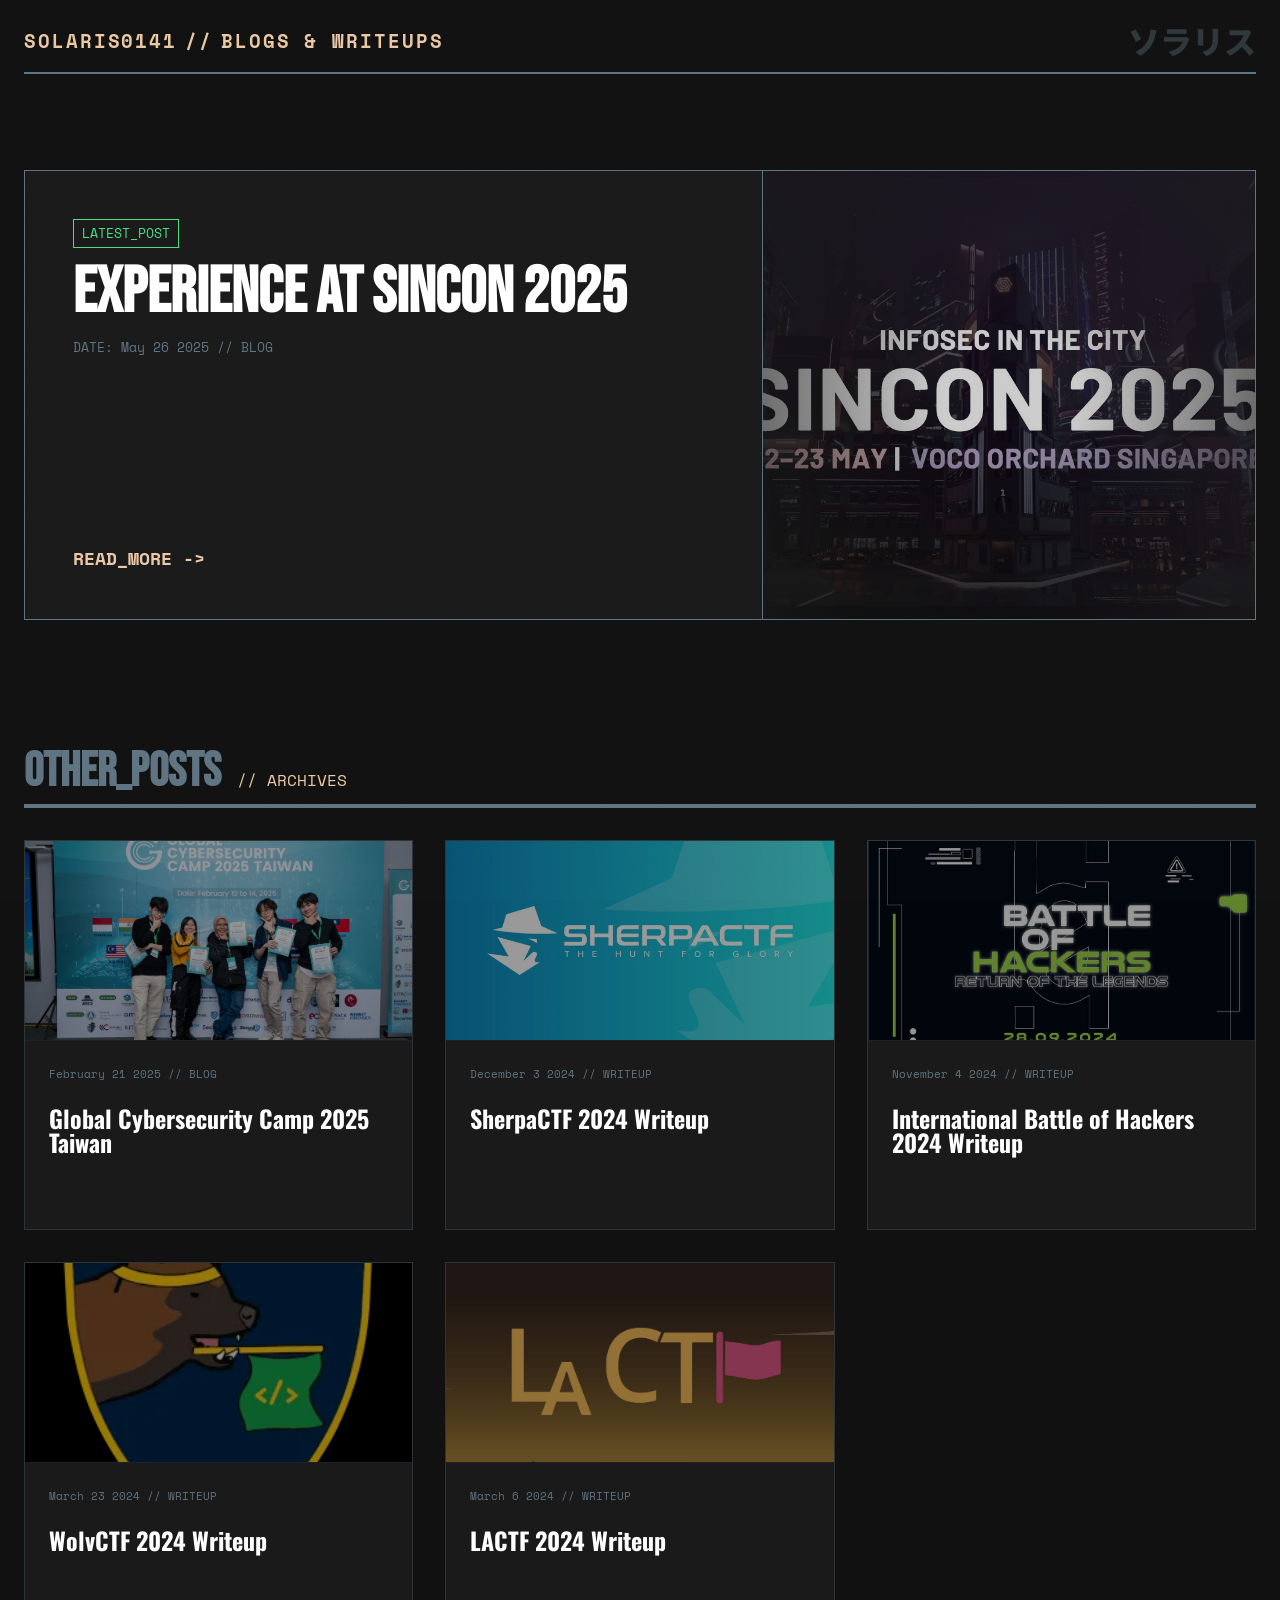
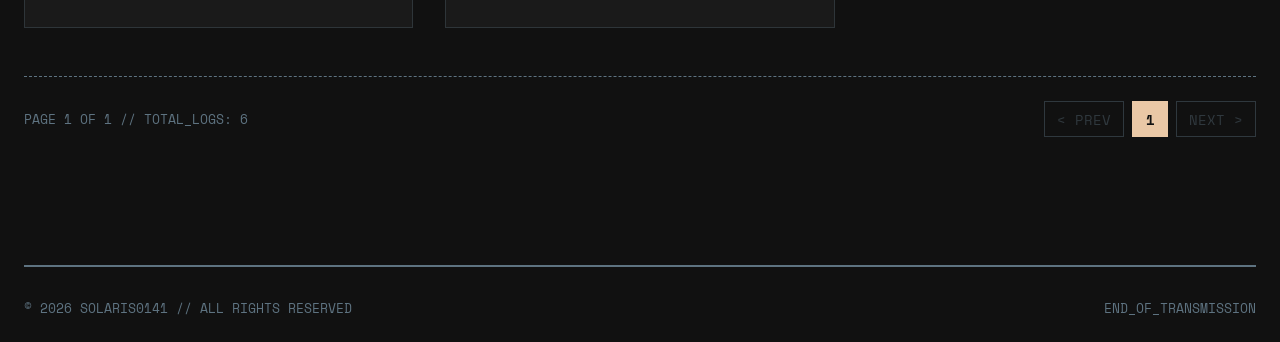
==== blogmenu.html @ 87ff186c "Big Design Change with new main index page and added IBOH2024 Writeup" ====
<!DOCTYPE html>
<html lang="en">
  <head>
    <meta charset="UTF-8" />
    <meta name="viewport" content="width=device-width, initial-scale=1.0, maximum-scale=1.0, user-scalable=no" />
    <title>Solaris0141 | Blog Transmission</title>
    
    <link rel="stylesheet" href="css/blogmenustyles.css">
    
    <!-- Google Fonts -->
    <link rel="preconnect" href="https://fonts.googleapis.com">
    <link rel="preconnect" href="https://fonts.gstatic.com" crossorigin>
    <link href="https://fonts.googleapis.com/css2?family=Bebas+Neue&family=Manrope:wght@400;700;800&family=Oswald:wght@400;500;700&family=Noto+Sans+JP:wght@400;700;900&family=Space+Mono:ital,wght@0,400;0,700;1,400&display=swap" rel="stylesheet">
  </head>
  <body>
     
    <!-- Fixed Noise Overlay -->
    <div class="noise-overlay-fixed pointer-events-none z-50">
      <svg width="100%" height="100%">
        <filter id="noise">
          <feTurbulence type="fractalNoise" baseFrequency="0.65" numOctaves="3" stitchTiles="stitch" />
        </filter>
        <rect width="100%" height="100%" filter="url(#noise)" />
      </svg>
    </div>

    <div class="page-wrapper">
        
        <!-- HEADER -->
        <header class="blog-header">
            <a href="index.html" class="header-title">
                <span class="h-main">solaris0141</span>
                <span class="h-div">//</span>
                <span class="h-sub">Blogs & Writeups</span>
            </a>
            <a href="index.html" class="header-jp">ソラリス</a>
        </header>

        <!-- HERO: LATEST POST (Content Injected via JS) -->
        <section id="hero-section" class="blog-hero">
            <!-- JS will populate this -->
        </section>

        <!-- GRID: ARCHIVES -->
        <section>
            <div class="grid-header">
                <h2 class="section-title">Other_Posts</h2>
                <span style="font-family: var(--font-mono); color: var(--c-beige);">// ARCHIVES</span>
            </div>

            <!-- Blog Grid (Content Injected via JS) -->
            <div id="blog-grid" class="blog-grid">
               <!-- JS will populate this -->
            </div>

            <!-- PAGINATION CONTROLS (Content Injected via JS) -->
            <div id="pagination-container" class="pagination-container">
               <!-- JS will populate this -->
            </div>
        </section>

        <!-- FOOTER -->
        <footer class="simple-footer">
            <div>© 2026 SOLARIS0141 // ALL RIGHTS RESERVED</div>
            <div>END_OF_TRANSMISSION</div>
        </footer>

    </div>

    <!-- SCRIPTS -->
    <script src="js/blogData.js"></script>
    <script src="js/blogMenuLogic.js"></script>
  </body>
</html>
---- css/blogmenustyles.css ----
:root {
--c-bg: #111111;
--c-beige: #EAC8A6;
--c-light: #DACBB6;
--c-slate: #5E7381;
--c-dark: #1A1A1A;
--c-text: #111111;
--c-white: #ffffff;

--font-main: 'Oswald', sans-serif;
--font-jp: 'Noto Sans JP', sans-serif;
--font-mono: 'Space Mono', monospace;
--font-bebas: 'Bebas Neue', sans-serif;
--font-manrope: 'Manrope', sans-serif;
}

* { box-sizing: border-box; margin: 0; padding: 0; }

html, body { width: 100%; min-height: 100vh; }

body {
font-family: var(--font-main);
background-color: var(--c-bg);
color: var(--c-light);
overflow-x: hidden;
padding: 1.5rem;
}

.page-wrapper {
max-width: 1600px;
margin: 0 auto;
display: flex;
flex-direction: column;
gap: 4rem;
}

.font-mono { font-family: var(--font-mono); }
.font-bebas { font-family: var(--font-bebas); }
.font-manrope { font-family: var(--font-manrope); }
.text-uc { text-transform: uppercase; }
.font-bold { font-weight: 700; }

.z-50 { z-index: 50; }
.pointer-events-none { pointer-events: none; }

.noise-overlay-fixed {
position: fixed;
top: 0;
left: 0;
width: 100%;
height: 100%;
opacity: 0.06;
mix-blend-mode: overlay;
}

.blog-header {
display: flex;
justify-content: space-between;
align-items: center;
border-bottom: 2px solid var(--c-slate);
padding-bottom: 1rem;
margin-bottom: 2rem;
position: relative;
z-index: 60;
}

.header-title {
font-family: var(--font-mono);
color: var(--c-beige);
font-size: 1.2rem;
font-weight: 700;
letter-spacing: 0.1em;
text-decoration: none;
text-transform: uppercase;
display: flex;
align-items: center;
gap: 0.5rem;
cursor: pointer;
transition: opacity 0.2s ease;
}

.header-title:hover {
opacity: 0.7;
}

.header-jp {
font-family: var(--font-jp);
font-weight: 900;
font-size: 2rem;
color: var(--c-slate);
opacity: 0.4;
line-height: 1;
user-select: none;
text-decoration: none;
cursor: pointer;
transition: opacity 0.2s ease;
}

.header-jp:hover {
opacity: 1;
color: var(--c-beige);
}

.blog-hero {
display: grid;
grid-template-columns: 1.2fr 0.8fr;
background: var(--c-dark);
border: 1px solid var(--c-slate);
min-height: 450px;
position: relative;
}

.hero-text-side {
padding: 3rem;
display: flex;
flex-direction: column;
justify-content: space-between;
border-right: 1px solid var(--c-slate);
position: relative;
}

.hero-label {
font-family: var(--font-mono);
color: #4ade80;
font-size: 0.8rem;
margin-bottom: 1rem;
display: inline-block;
border: 1px solid #4ade80;
padding: 4px 8px;
}

.hero-title {
font-family: var(--font-bebas);
font-size: clamp(3rem, 5vw, 5rem);
line-height: 0.9;
color: var(--c-white);
margin-bottom: 1rem;
}

.read-more-btn {
display: inline-flex;
align-items: center;
gap: 0.5rem;
font-family: var(--font-mono);
color: var(--c-beige);
text-decoration: none;
font-weight: 700;
font-size: 1.1rem;
transition: transform 0.2s;
}
.read-more-btn:hover {
transform: translateX(10px);
}

.hero-visual-side {
position: relative;
background: #000;
overflow: hidden;
}

.hero-img {
width: 100%;
height: 100%;
object-fit: cover;
opacity: 0.8;
}

.hero-overlay {
position: absolute;
inset: 0;
background: radial-gradient(circle, transparent 20%, var(--c-dark) 120%);
pointer-events: none;
}

.grid-header {
display: flex;
align-items: baseline;
gap: 1rem;
margin-bottom: 2rem;
border-bottom: 4px solid var(--c-slate);
padding-bottom: 0.5rem;
margin-top: 4rem;
}

.section-title {
font-family: var(--font-bebas);
font-size: 3rem;
color: var(--c-slate);
line-height: 1;
}

.blog-grid {
display: grid;
grid-template-columns: repeat(3, 1fr);
gap: 2rem;
}

.blog-card {
background: var(--c-dark);
border: 1px solid rgba(94, 115, 129, 0.3);
display: flex;
flex-direction: column;
text-decoration: none;
color: inherit;
transition: all 0.3s cubic-bezier(0,0,0.2,1);
position: relative;
overflow: hidden;
}

.blog-card:hover {
transform: translateY(-5px);
border-color: var(--c-beige);
box-shadow: 0 10px 30px rgba(0,0,0,0.5);
}

.card-img-container {
height: 200px;
background: #000;
position: relative;
overflow: hidden;
border-bottom: 1px solid rgba(94, 115, 129, 0.3);
}

.card-img {
width: 100%;
height: 100%;
object-fit: cover;
opacity: 0.6;
transition: opacity 0.3s, transform 0.5s;
}
.blog-card:hover .card-img {
opacity: 0.8;
transform: scale(1.05);
}

.card-content {
padding: 1.5rem;
flex-grow: 1;
display: flex;
flex-direction: column;
justify-content: space-between;
gap: 1.5rem;
}

.card-title {
font-family: var(--font-main);
font-size: 1.5rem;
line-height: 1;
margin-bottom: 0.5rem;
color: var(--c-white);
margin-top: 1.5rem;
}

.card-meta {
font-family: var(--font-mono);
font-size: 0.7rem;
color: var(--c-slate);
display: flex;
gap: 1rem;
}

.card-arrow {
align-self: flex-end;
font-family: var(--font-mono);
font-weight: 700;
color: var(--c-beige);
font-size: 0.8rem;
opacity: 0;
transform: translateX(-10px);
transition: all 0.3s;
}
.blog-card:hover .card-arrow {
opacity: 1;
transform: translateX(0);
}

.pagination-container {
display: flex;
justify-content: space-between;
align-items: center;
margin-top: 3rem;
padding-top: 1.5rem;
border-top: 1px dashed var(--c-slate);
}

.pagination-info {
font-family: var(--font-mono);
color: var(--c-slate);
font-size: 0.8rem;
}

.pagination-buttons {
display: flex;
gap: 0.5rem;
}

.page-link {
display: flex;
align-items: center;
justify-content: center;
height: 36px;
min-width: 36px;
padding: 0 0.75rem;
border: 1px solid var(--c-slate);
color: var(--c-slate);
font-family: var(--font-mono);
text-decoration: none;
font-size: 0.9rem;
transition: all 0.2s;
background: transparent;
}

.page-link:hover:not(.disabled) {
background: var(--c-slate);
color: var(--c-bg);
}

.page-link.active {
background: var(--c-beige);
border-color: var(--c-beige);
color: var(--c-bg);
font-weight: 700;
}

.page-link.disabled {
opacity: 0.4;
pointer-events: none;
}

.simple-footer {
border-top: 2px solid var(--c-slate);
padding-top: 2rem;
margin-top: 4rem;
display: flex;
justify-content: space-between;
font-family: var(--font-mono);
font-size: 0.8rem;
color: var(--c-slate);
}

@media (max-width: 900px) {
.blog-hero { grid-template-columns: 1fr; }
.hero-text-side { border-right: none; border-bottom: 1px solid var(--c-slate); }
.hero-visual-side { height: 250px; order: -1; }
.blog-grid { grid-template-columns: 1fr; }
.pagination-container { flex-direction: column; gap: 1rem; align-items: flex-start; }
.pagination-buttons { width: 100%; justify-content: center; }
}

@media (max-width: 600px) {
.header-title {
flex-direction: column;
align-items: flex-start;
gap: 0.1rem;
font-size: 1.1rem;
}

.h-div {
    display: none;
}

.h-sub {
    font-size: 0.9em;
    opacity: 0.8;
}

.header-jp {
  width: 2.2em;
  word-break: break-all;
  white-space: normal;
  line-height: 1.1;
  font-size: 1.5rem;
  text-align: right;
}

}
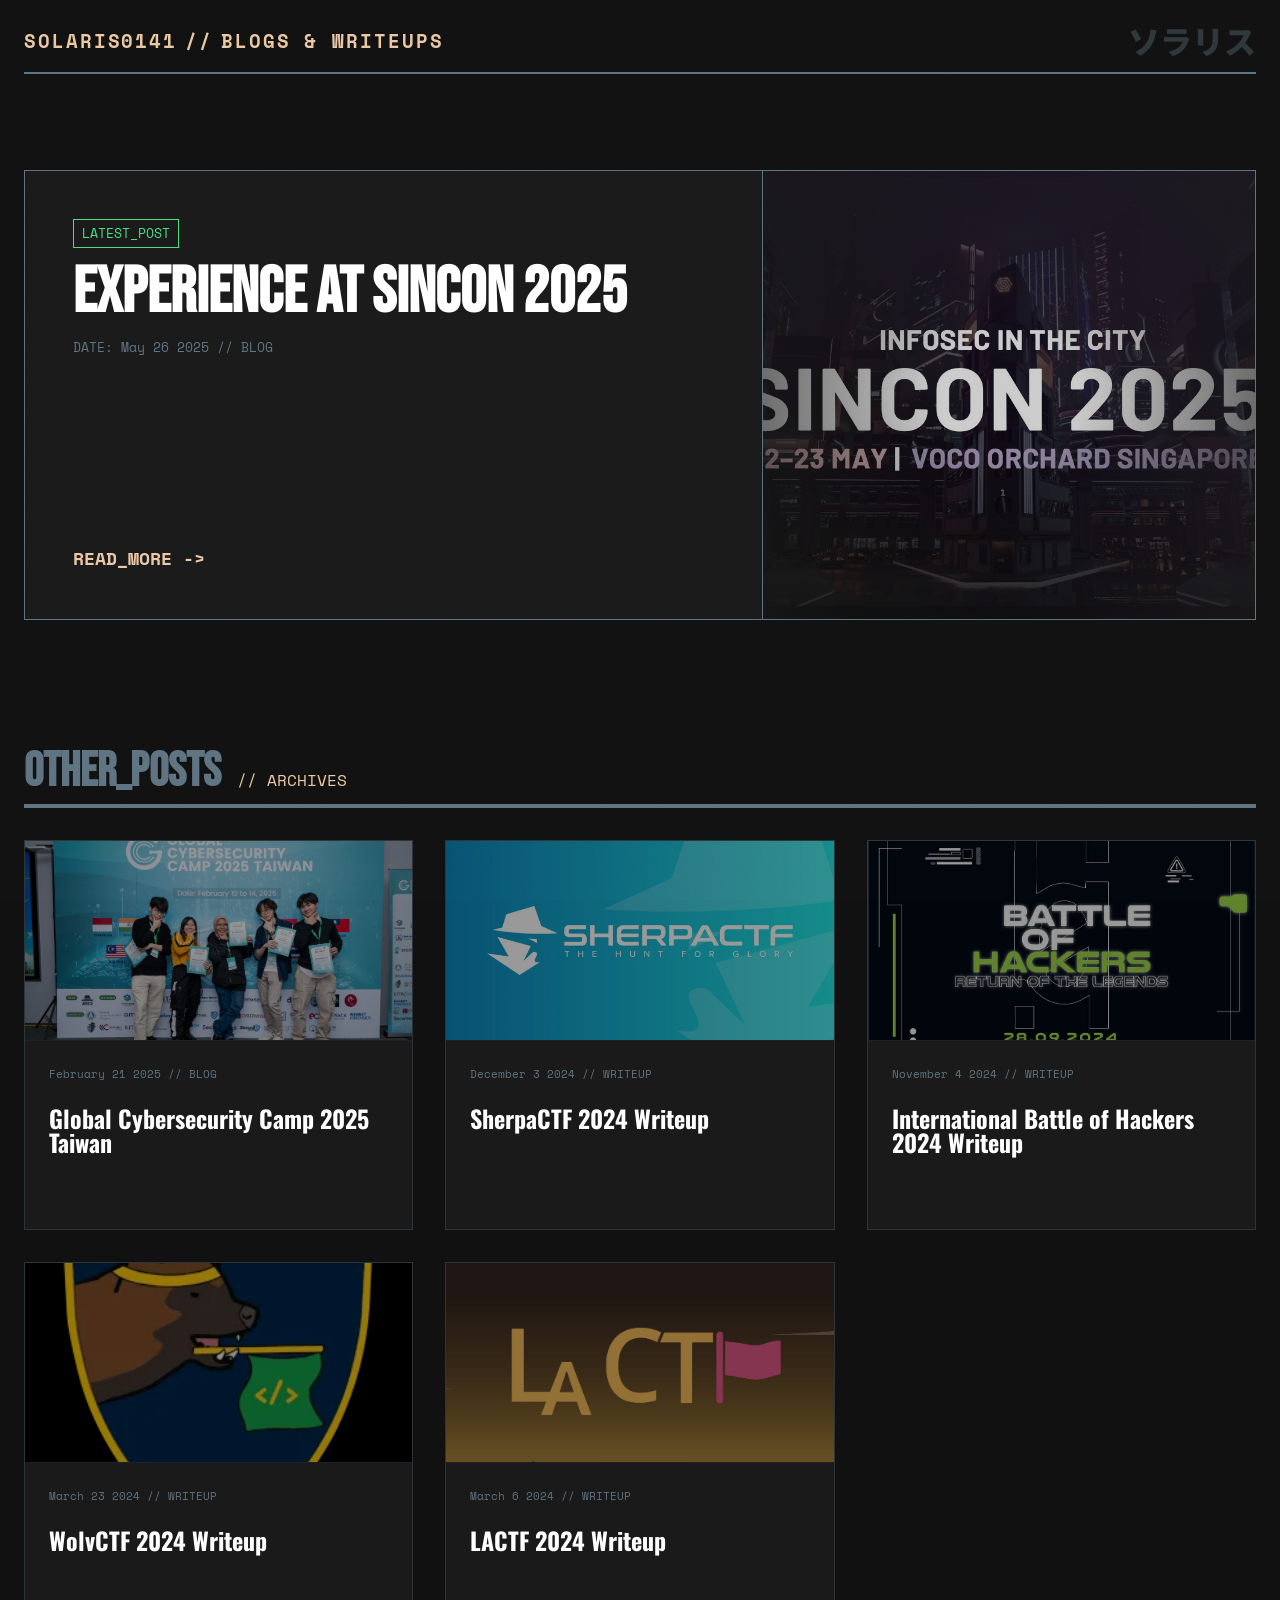
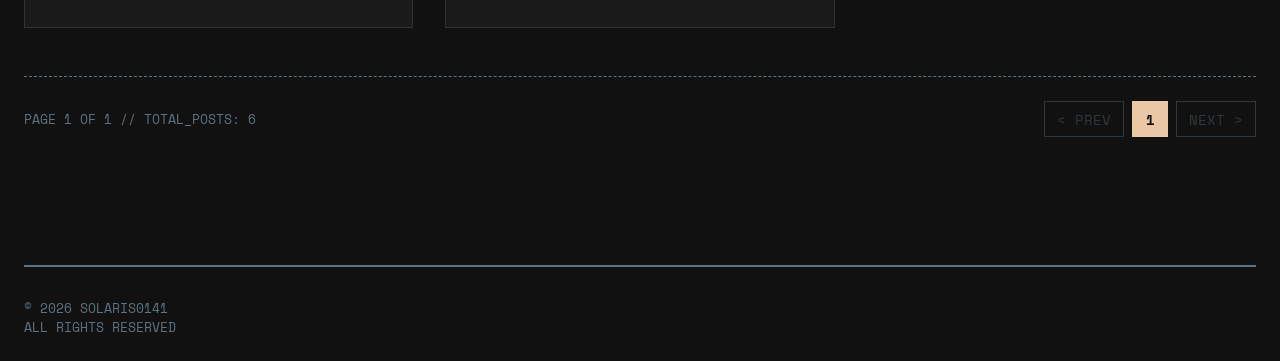
==== commit d3b208a7: "mathjax qol and footer changes" ====
--- a/blogmenu.html
+++ b/blogmenu.html
@@ -61,8 +61,7 @@
 
         <!-- FOOTER -->
         <footer class="simple-footer">
-            <div>© 2026 SOLARIS0141 // ALL RIGHTS RESERVED</div>
-            <div>END_OF_TRANSMISSION</div>
+            <div>© 2026 SOLARIS0141<br>ALL RIGHTS RESERVED</div>
         </footer>
 
     </div>
